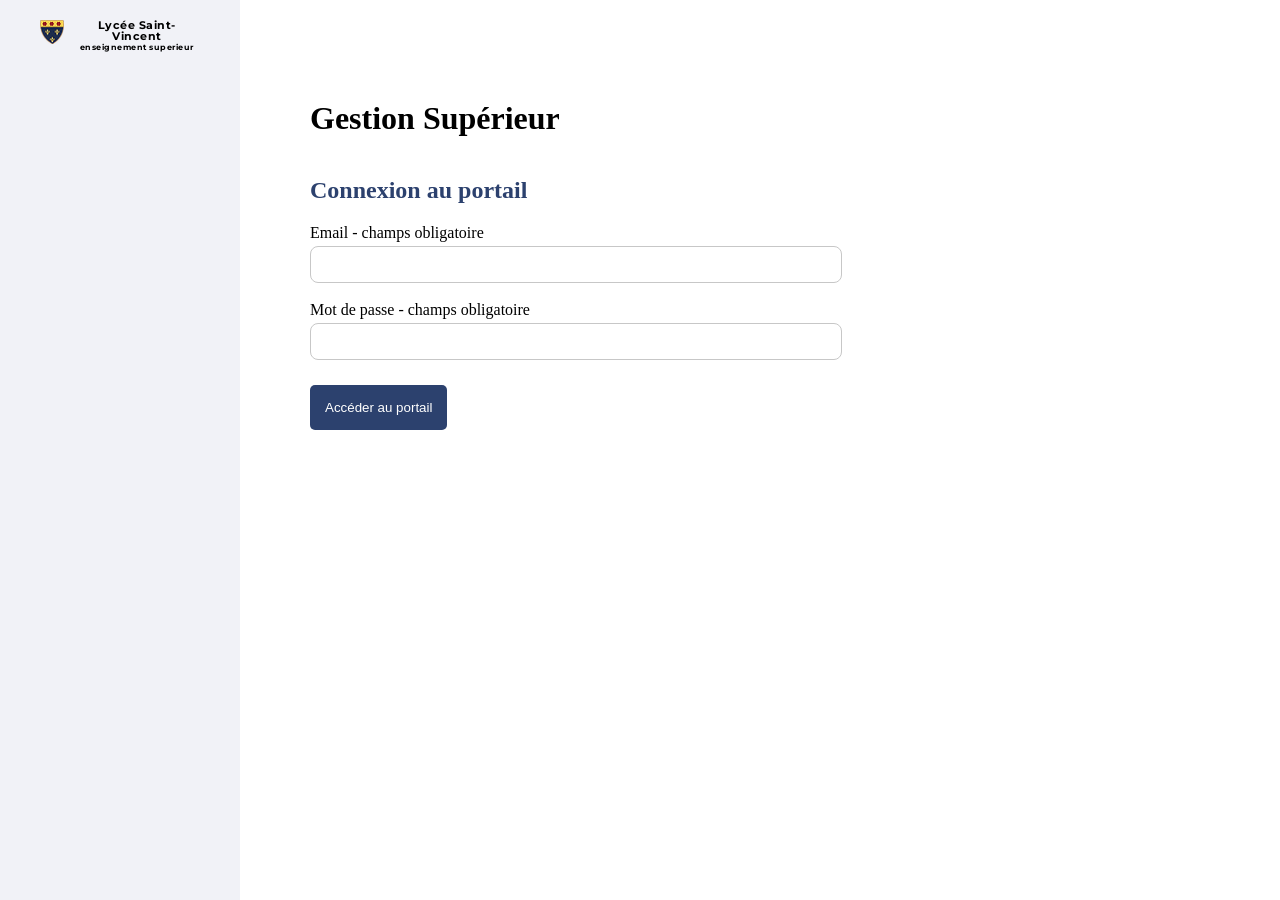
==== index.html @ 0ff58fa8 "Page connexion HTML + CSS font ne marche pas" ====
<!DOCTYPE html>
<html lang="fr">
<head>
    <meta charset="UTF-8">
    <meta name="viewport" content="width=device-width, initial-scale=1.0">
    <title>Page de conexxion</title>
    <link rel="stylesheet" href="style.css">
    <link rel="preconnect" href="https://fonts.googleapis.com">
    <link rel="preconnect" href="https://fonts.gstatic.com" crossorigin>
    <link href="https://fonts.googleapis.com/css2?family=Poppins:ital,wght@0,100;0,200;0,300;0,400;0,500;0,600;0,700;0,800;0,900;1,100;1,200;1,300;1,400;1,500;1,600;1,700;1,800;1,900&display=swap" rel="stylesheet">
    <link rel="preconnect" href="https://fonts.googleapis.com">
    <link rel="preconnect" href="https://fonts.gstatic.com" crossorigin>
    <link href="https://fonts.googleapis.com/css2?family=Montserrat:ital,wght@0,100..900;1,100..900&family=Poppins:ital,wght@0,100;0,200;0,300;0,400;0,500;0,600;0,700;0,800;0,900;1,100;1,200;1,300;1,400;1,500;1,600;1,700;1,800;1,900&display=swap" rel="stylesheet">
</head>
<body>
    <div class="connexion-container">
        <div class="right-menu">
            <div class="menu-content">
                <img src="assets/logo 1.png">
                <div class="menu-text-align">
                    <p class="menu-typo1">Lycée Saint-Vincent</p>
                    <p class="menu-typo2">enseignement superieur</p>
                </div>
            </div>
        </div>
        <div class="connexion-form">
            <div>
                <h1 class="z">Gestion Supérieur</h1>
                <h2 class="txt-blue">Connexion au portail</h2>
                <form>
                    <label>Email - champs obligatoire</label>
                    <input type="email" name="email"><br>
                    <label>Mot de passe - champs obligatoire</label>
                    <input type="password" name="password">
                </form>
                <button>Accéder au portail</button>
            </div>
        </div>
    </div>
</body>
</html>
---- style.css ----
*{
    box-sizing: 0;
    margin: 0;
    padding: 0;
}
::root{
    --menu-color: #F1F2F7;

}
.txt-blue{
    color: #2C416E;
}
.title{
    font-family: Poppins;
    font-weight: 700;
    font-style: Bold;
    font-size: 24px;
    line-height: 11px;
    letter-spacing: 0.5px;
    margin-top: 30px;
}

.connexion-container{
    display: flex;
}
.right-menu{
    display: flex;
    background-color: #F1F2F7;
    height: 100vh;
    width: 240px;
    text-align: center;
    justify-content: center;
}
.right-menu img{
    width: 24px;
    height: 24px;
}
.menu-content{
    display: flex;
    flex-direction: row;
    gap: 10px;
    text-align: center;
    width: 160px;
    height: 25px;
    margin-top: 20px;
}

.menu-typo1 {
    font-family: Montserrat;
    font-weight: 700;
    font-style: Bold;
    font-size: 11px;
    line-height: 11px;
    letter-spacing: 0.5px;

}
.menu-typo2{
    font-family: Montserrat;
    font-weight: 700;
    font-style: Bold;
    font-size: 8px;
    line-height: 11px;
    letter-spacing: 0.5px;

}
.menu-text-align{
    display: flex;
    flex-direction: column;
}
.connexion-form{
    display: flex;
    align-items: center;
    justify-content: flex-start;
    margin-top: 100px;
    text-align: center;
    flex-direction: column;
    margin-left: 70px;
}
.connexion-form form{
    display: flex;
    flex-direction: column;
    margin-top: 20px;
    width: 100%;
}
.connexion-form input{
    width: 500px;
    padding: 10px 15px;
    border-radius: 8px;
    border: 1px solid rgb(199, 199, 199);
}
.connexion-form h1,h2{
    text-align: start;
    margin-bottom: 10px;
}
.z{
    padding-bottom: 30px;
}
.connexion-form label{
    text-align: start;
    padding-bottom: 4px;
}
.connexion-form button{
    display: flex;
    justify-content: flex-start;
    margin-top: 25px;
    background-color: #2C416E;
    color: white;
    padding: 15px 15px;
    border: none;
    border-radius: 5px;
    cursor: pointer;
}
form{
    margin-top: 20px;
}
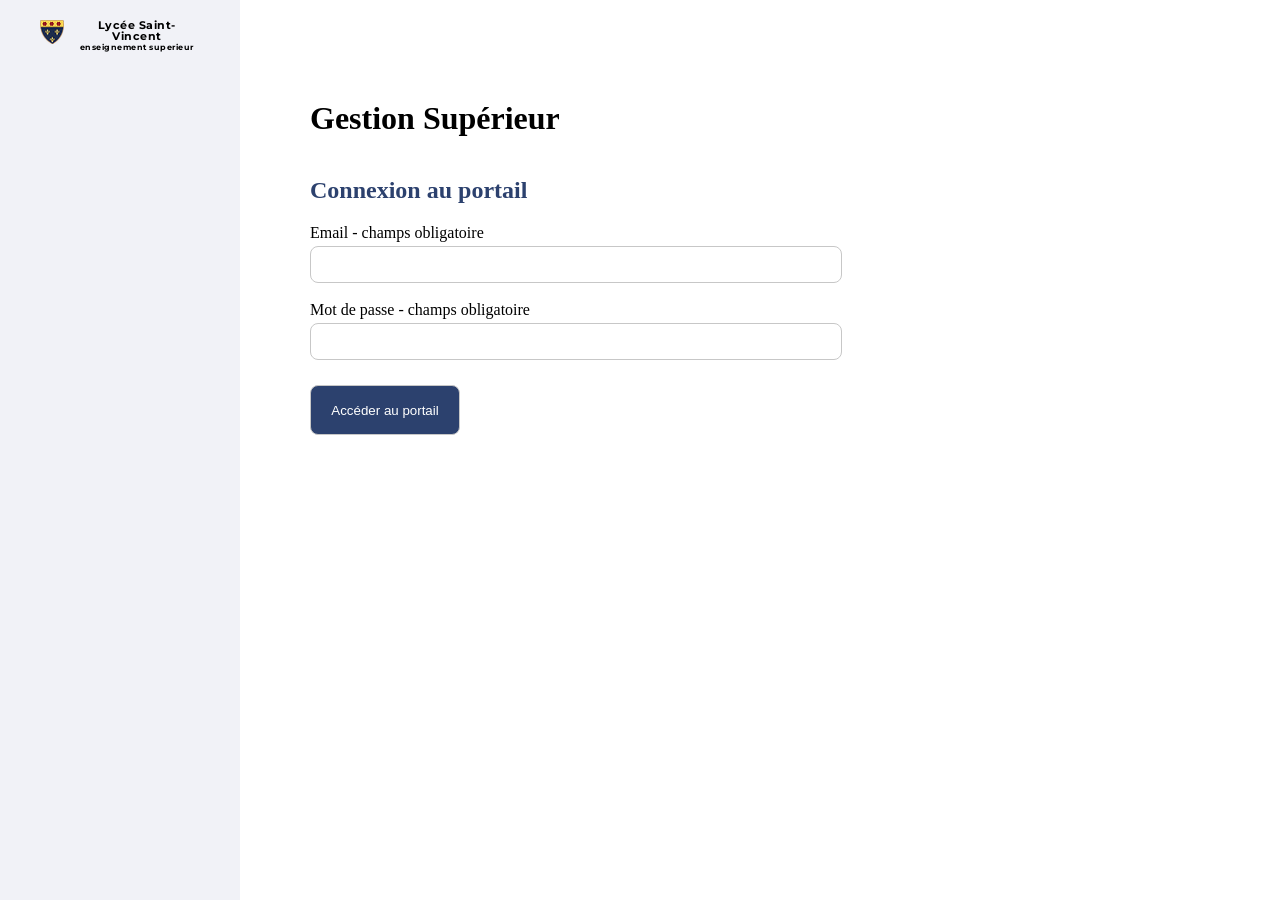
==== commit 8b841162: "Modification bouton modification du bouton en input pour le formulaire de connexion" ====
--- a/index.html
+++ b/index.html
@@ -25,15 +25,15 @@
         </div>
         <div class="connexion-form">
             <div>
-                <h1 class="z">Gestion Supérieur</h1>
+                <h1>Gestion Supérieur</h1>
                 <h2 class="txt-blue">Connexion au portail</h2>
-                <form>
+                <form action="calendrier.php" method="POST">
                     <label>Email - champs obligatoire</label>
                     <input type="email" name="email"><br>
                     <label>Mot de passe - champs obligatoire</label>
                     <input type="password" name="password">
+                    <input class="connexion-button" type="submit" value="Accéder au portail">
                 </form>
-                <button>Accéder au portail</button>
             </div>
         </div>
     </div>
--- a/style.css
+++ b/style.css
@@ -92,23 +92,22 @@
     text-align: start;
     margin-bottom: 10px;
 }
-.z{
+.connexion-form h1{
     padding-bottom: 30px;
 }
 .connexion-form label{
     text-align: start;
     padding-bottom: 4px;
 }
-.connexion-form button{
-    display: flex;
-    justify-content: flex-start;
+.connexion-button{  
     margin-top: 25px;
     background-color: #2C416E;
     color: white;
-    padding: 15px 15px;
     border: none;
     border-radius: 5px;
     cursor: pointer;
+    max-width: 150px;
+    height: 50px;
 }
 form{
     margin-top: 20px;
